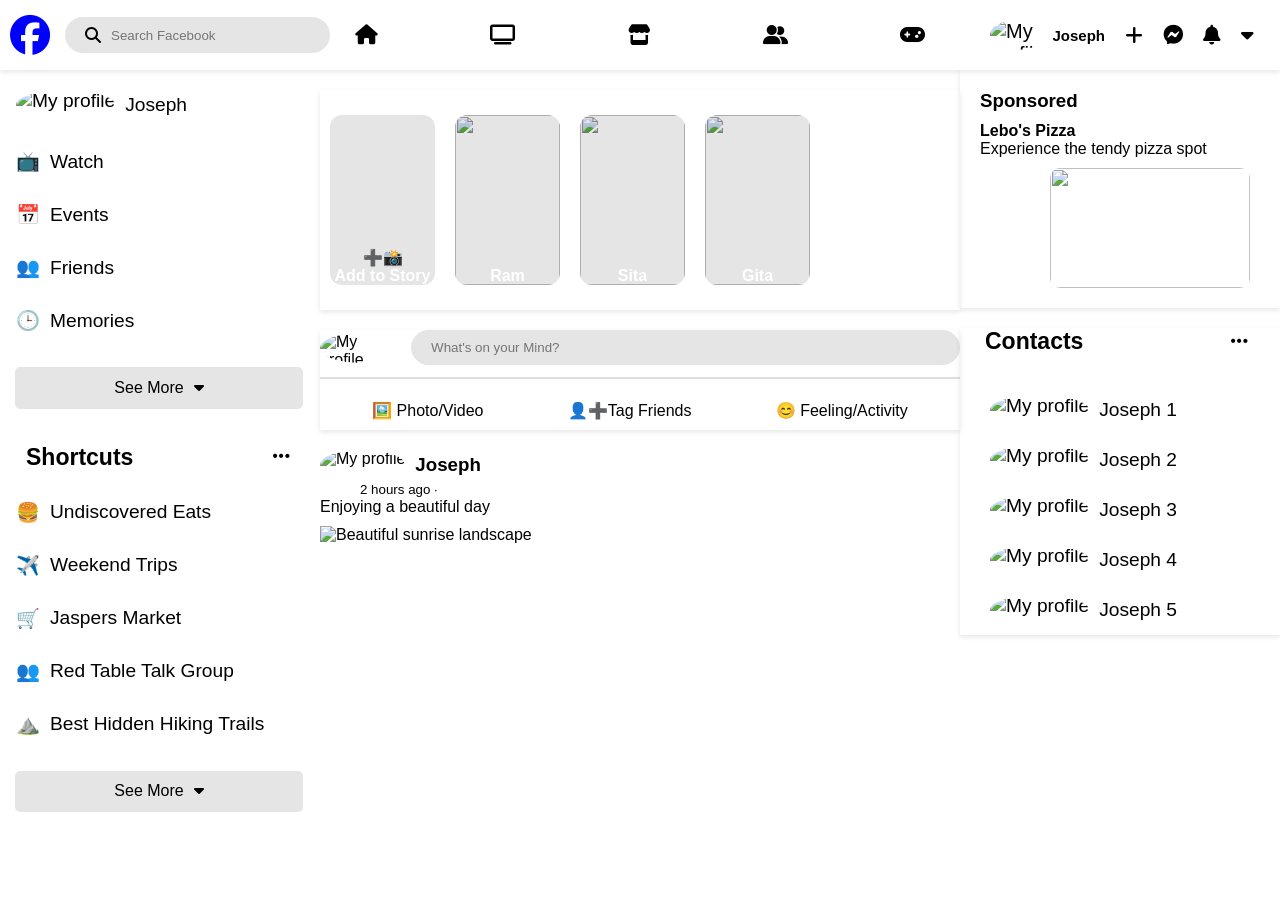
==== index.html @ 571b9b3c "Project" ====
<!DOCTYPE html>
<html lang="en">
<head>
    <meta charset="UTF-8">
    <meta name="viewport" content="width=device-width, initial-scale=1.0">
    <title>Document</title>
    <link rel="stylesheet" href="style.css">
    <link
  rel="stylesheet"
  href="https://cdnjs.cloudflare.com/ajax/libs/font-awesome/6.7.2/css/all.min.css"
/>
</head>
<body>
    
    <!-- Navigation Bar -->
     <nav class="navbar">
<div class="nav-left">
<i class="fa-brands fa-facebook logo"></i>
<div class="search-bar">
<i class="fa-solid fa-magnifying-glass"></i>
<input type="text" placeholder="Search Facebook" >
</div>
</div>

<div class="nav-center">
  <a href="#"><i class="fa-solid fa-house"></i></a>
  <a href="#"><i class="fa-solid fa-tv"></i></a>
  <a href="#"><i class="fa-solid fa-store"></i></a>
  <a href="#"><i class="fa-solid fa-user-group"></i></a>
  <a href="#"><i class="fa-solid fa-gamepad"></i></a>
</div>
<div class="nav-right">
   <img src="https://plus.unsplash.com/premium_photo-1677252438411-9a930d7a5168?w=600&auto=format&fit=crop&q=60&ixlib=rb-4.1.0&ixid=NHwxMjA3fDA%3D"
            alt="My profile" class="avatar">
            <h2 class="avatar-name">Joseph</h2>
<a href="#"><i class="fa-solid fa-plus"></i></a>
<a href="#"><i class="fa-brands fa-facebook-messenger"></i></a>
<a href="#"><i class="fa-solid fa-bell"></i></a>
<a href="#"><i class="fa-solid fa-caret-down"></i></a>
</div>
</nav>


<!-- Main Layout -->
<main class="layout">
  
  <!-- Left Side-Bar -->
   <aside class="left-sidebar">
<div class="left-sidebar-items">

  <div class="items-list">
         <a href="#" class="item-menu">   <img src="https://plus.unsplash.com/premium_photo-1677252438411-9a930d7a5168?w=600&auto=format&fit=crop&q=60&ixlib=rb-4.1.0&ixid=NHwxMjA3fDA%3D"
            alt="My profile" class="avatar"><span>Joseph</span> </a>
        <a href="#"class="item-menu">📺<span>Watch</span></a>
     <a href="#"class="item-menu">📅<span>Events</span></a>
   <a href="#"class="item-menu">👥<span>Friends</span></a>
     <a href="#"class="item-menu">🕒<span>Memories</span> </a>
  </div>
</div>

<div class="item2">
  <a href="#" class="item-3">See More <i class="fa-solid fa-caret-down"></i></a>
</div>


<div class="left-sidebar-items">
  <div class="items-list">
      <div class="shortcuts">
       <span>Shortcuts</span>
   
       <i class="fa-solid fa-ellipsis"></i>
      </div>
       <a href="#" class="item-menu">🍔<span>Undiscovered Eats</span></a>
        <a href="#" class="item-menu">✈️<span>Weekend Trips</span></a>
        <a href="#" class="item-menu">🛒<span>Jaspers Market</span></a>
        <a href="#" class="item-menu">👥<span>Red Table Talk Group</span></a>
        <a href="#"class="item-menu" >⛰️<span>Best Hidden Hiking Trails</span></a>
    </div>
</div>
<div class="item2">
  <a href="#" class="item-3">See More <i class="fa-solid fa-caret-down"></i></a>
</div>
        
        
      </aside>
            <!-- News Feed -->
<section class="news-feed">
  <!-- Stories -->
   <div class="stories">
    <div class="story story-one">
      <span>➕📸</span>
      <p>Add to Story</p>
    </div>
    <div class="story story-two">
      <img src="https://images.unsplash.com/photo-1791881399870-1e0172b1827a?w=600&auto=format&fit=crop&q=60&ixlib=rb-4.1.0&ixid=NHwxMjA3fDA%3D" alt="">
      <div class="story-name">
        <p>Ram</p>
      </div>
    </div>
    <div class="story story-three">
      <img src="https://plus.unsplash.com/premium_photo-1781504426564-df0d4018ff34?w=600&auto=format&fit=crop&q=60&ixlib=rb-4.1.0&ixid=NHwxMjA3fDA%3D" alt="">
       <div class="story-name">
        <p>Sita</p>
      </div>
    </div>
    <div class="story story-four">
      <img src="https://images.unsplash.com/photo-1791359674321-b7208100cc58?w=600&auto=format&fit=crop&q=60&ixlib=rb-4.1.0&ixid=NHwxMjA3fDA%3D" alt="">
      <div class="story-name">
        <p>Gita</p>
      </div>
    </div>
   </div>
   <!-- Create Post -->
    <div class="create-post">
      <div class="post-input">
             <img src="https://plus.unsplash.com/premium_photo-1677252438411-9a930d7a5168?w=600&auto=format&fit=crop&q=60&ixlib=rb-4.1.0&ixid=NHwxMjA3fDA%3D"
            alt="My profile" class="avatar">
            
            <div class="write-post">
<input type="text" placeholder="What's on your Mind?" >
</div>
      </div>
      <hr>
          <div class="post-options">
            <span>🖼️ Photo/Video</span>
            <span>👤➕Tag Friends</span>
                    <span>😊 Feeling/Activity</span>
                </div>
    </div>
    
            <!-- Sample Post-->
            <article class="post">
                <div class="post-header">

                  <div class="post-profile">
               <img src="https://plus.unsplash.com/premium_photo-1677252438411-9a930d7a5168?w=600&auto=format&fit=crop&q=60&ixlib=rb-4.1.0&ixid=NHwxMjA3fDA%3D"
            alt="My profile" class="avatar">
            <h3>Joseph</h3>
            </div>
                    <div class="post-text">
                        <small>2 hours ago ·</small>
                    </div>



                <p>Enjoying a beautiful day</p>

                <img class="post-image"
                     src="https://images.unsplash.com/photo-1470252649378-9c29740c9fa8?w=900"
                     alt="Beautiful sunrise landscape">
</section>
<!-- Right Sidebar -->
 <aside class="right-sidebar">
  <div class="sponsored">
  <h3>Sponsored</h3>
  <div class="right-sidebar-text">
  <h4>Lebo's Pizza</h4>
  <p>Experience the tendy pizza spot</p>
  </div>
  <img src="https://images.unsplash.com/photo-1767277672167-18105701959b?w=600&auto=format&fit=crop&q=60&ixlib=rb-4.1.0&ixid=NHwxMjA3fDA%3D" alt="">
  </div>
  <!-- Contacts -->
   <div class="contacts">
    
  <div class="items-list">
      <div class="contact-text">
       <span>Contacts</span>
   
       <i class="fa-solid fa-ellipsis"></i>
      </div>


      <div class="contact-list">


        
       <a href="#" class="contact-img">   <img src="https://plus.unsplash.com/premium_photo-1677252438411-9a930d7a5168?w=600&auto=format&fit=crop&q=60&ixlib=rb-4.1.0&ixid=NHwxMjA3fDA%3D"
            alt="My profile" class="avatar"><span>Joseph 1</span></a>

       <a href="#" class="contact-img">   <img src="https://plus.unsplash.com/premium_photo-1677252438411-9a930d7a5168?w=600&auto=format&fit=crop&q=60&ixlib=rb-4.1.0&ixid=NHwxMjA3fDA%3D"
            alt="My profile" class="avatar"><span>Joseph 2</span></a>

       <a href="#" class="contact-img">   <img src="https://plus.unsplash.com/premium_photo-1677252438411-9a930d7a5168?w=600&auto=format&fit=crop&q=60&ixlib=rb-4.1.0&ixid=NHwxMjA3fDA%3D"
            alt="My profile" class="avatar"><span>Joseph 3</span></a>

       <a href="#" class="contact-img">   <img src="https://plus.unsplash.com/premium_photo-1677252438411-9a930d7a5168?w=600&auto=format&fit=crop&q=60&ixlib=rb-4.1.0&ixid=NHwxMjA3fDA%3D"
            alt="My profile" class="avatar"><span>Joseph 4</span></a>

       <a href="#" class="contact-img">   <img src="https://plus.unsplash.com/premium_photo-1677252438411-9a930d7a5168?w=600&auto=format&fit=crop&q=60&ixlib=rb-4.1.0&ixid=NHwxMjA3fDA%3D"
            alt="My profile" class="avatar"><span>Joseph 5</span></a>

      
        </div>
        
</div>
   </div>
 </aside>

</main>

    
</body>
</html>
---- style.css ----
* {
  margin: 0;
  padding: 0;
  box-sizing: border-box;
}

body {
  font-family: Arial, Helvetica, sans-serif;
  overflow: hidden;
  height: 100vh;
  width: 100vw;
}
a {
  text-decoration: none;
  color: black;
}
hr {
  border: none;
  border-top: 1px solid #2c599b;
  margin: 12px 0;
}
/* Navigation */
.navbar {
  height: 70px;
  width: 100vw;
  /* background-color:rgb(174, 91, 91) ; */
  display: flex;
  align-items: center;
  justify-content: space-between;
  padding: 0 10px;
  position: sticky;
  box-shadow: 0 2px 5px rgba(0, 0, 0, 0.1);
  top: 0;
  z-index: 1000;
}

.nav-left {
  width: 25vw;
  display: flex;
  align-items: center;
  gap: 15px;
}

.nav-center {
  height: 20px;
  width: 50vw;
  display: flex;
  align-items: center;
  justify-content: space-between;
  /* gap: 100px; */
  font-size: 20px;
  padding: 0 25px;
}
.nav-right {
  width: 25vw;
  display: flex;
  justify-content: space-between;
  align-items: center;
  gap: 20px;
  font-size: 20px;
  padding: 0 40px;
}

.avatar {
  height: 30px;
  border-radius: 50%;
}
.avatar-name {
  font-size: 15px;
  margin-left: -12px;
}
.logo {
  font-size: 40px;
  color: blue;
}
.search-bar {
  display: flex;
  align-items: center;
  color: black;
  width: 300px;
  background-color: rgba(0, 0, 0, 0.1);
  border-radius: 20px;
  padding: 10px 20px;
  gap: 10px;
}
.search-bar input {
  border: none;
  border-radius: 5px;
  outline: none;
  background: transparent;
  color: black;
}
/* Layout */
.layout {
  width: auto;
  display: flex;
  overflow-y: auto;

  position: absolute;
  bottom: 0;
  top: 70px;
}
.layout::-webkit-scrollbar {
  display: none;
}
/* Left-Side-Bar */
.left-sidebar {
  height: calc(100vh-70px);
  width: 25vw;
}
.left-sidebar-items {
  display: flex;
  flex-direction: column;
  margin-left: 5%;
}
.items-list {
  display: flex;
  flex-direction: column;
  gap: 30px;
  font-size: 1.2rem;
  justify-content: center;
  margin: 20px 0;
}
.item2 {
  border: none;
  background-color: rgba(0, 0, 0, 0.1);
  width: 90%;
  height: 5%;
  display: flex;
  justify-content: center;
  align-items: center;
  border-radius: 5px;

  margin: 15px;
}
.item-3 {
  display: flex;
  gap: 10px;
}
/* 
.shortcut-items h3{
    margin-bottom: 5%;
    font-size: 25px;

} */

.items-list span {
  margin-left: 10px;
}

.item-menu {
  display: flex;
  justify-content: flex-start;
  align-items: center;
}
.shortcuts {
  display: flex;
  justify-content: space-between;
  align-items: center;
  padding-right: 10%;
}
.shortcuts span {
  font-size: 23px;
  font-weight: 650;
}
/* .shortcut-icons{
  display: flex;
  align-items: center;
  gap: 20px;
} */
.items-list a:hover{
  background-color: rgba(0, 0, 0, 0.1);
  border-radius: 10px;
  height:auto;
  width: 90%;
}
/* News Feed */
.news-feed {
  height: calc(100vh-70px);
  width: 50vw;
}
/* 
.news-feed::-webkit-scrollbar{
  display: none;
} */
.stories {
  display: flex;
  gap: 20px;
  overflow: auto;
  margin: 20px 0;
  box-shadow: 0 2px 5px rgba(0, 0, 0, 0.1);
  padding: 25px 10px;
}

.story {
  width: 105px;
  height: 170px;
  border-radius: 12px;
  display: flex;
  flex-direction: column;
  justify-content: flex-end;
  background-color: rgba(0, 0, 0, 0.1);
  overflow: hidden;
  position: relative;
  color: white;
  font-weight: 650;
}
.story-name {
  display: flex;
  justify-content: center;
  align-items: center;
}
.story-one {
  display: flex;
  flex-direction: column;
  align-items: center;
}

.story img {
  position: absolute;
  object-fit: cover;
  z-index: -1;
  height: 100%;
  width: 100%;
}

.post-input {
  display: flex;
  align-items: center;
  gap: 10px;
}

.write-post {
  display: flex;
  align-items: center;
  color: black;
  width: 90%;

  background-color: rgba(0, 0, 0, 0.1);
  border-radius: 20px;
  padding: 10px 20px;
  gap: 10px;
}
.post-input input {
  border: none;
  border-radius: 5px;
  outline: none;
  background: transparent;
  color: black;
}
hr {
  border: none;
  border: 1px solid #dddfe2;
  background-color: green;
}

.post-options {
  display: flex;
  justify-content: space-around;
  padding: 10px;
  align-items: center;
}
.create-post {
  box-shadow: 0 2px 5px rgba(0, 0, 0, 0.1);

  margin: 20px 0;
}
.post-profile {
  display: flex;
  align-items: center;
  gap: 10px;
}
.post-image {
  height: 100%;
  width: 100%;
  padding: 10px 0;
}
.post-text {
  margin-left: 40px;
}
/* Right -Sidebar */
.right-sidebar {
  height: calc(100vh-70px);
  width: 25vw;
}
.sponsored {
  width: 100%;
  box-shadow: 0 2px 5px rgba(0, 0, 0, 0.1);
  padding: 20px;
  display: flex;
  flex-direction: column;
  gap: 10px;
}
.sponsored img {
  height: 120px;
  width: 200px;
  margin-left: 70px;
  border-radius: 10px;
}

.contacts {
  box-shadow: 0 2px 5px rgba(0, 0, 0, 0.1);
  margin: 20px 0;
}

.contact-img {
  display: flex;
  align-items: center;
  padding: 10px;
  margin-left: 20px;
}
.contact-text {
  display: flex;
  justify-content: space-between;
  align-items: center;
  padding-right: 10%;
}

.contact-text span {
  font-size: 23px;
  font-weight: 650;
  margin-left: 25px;
}
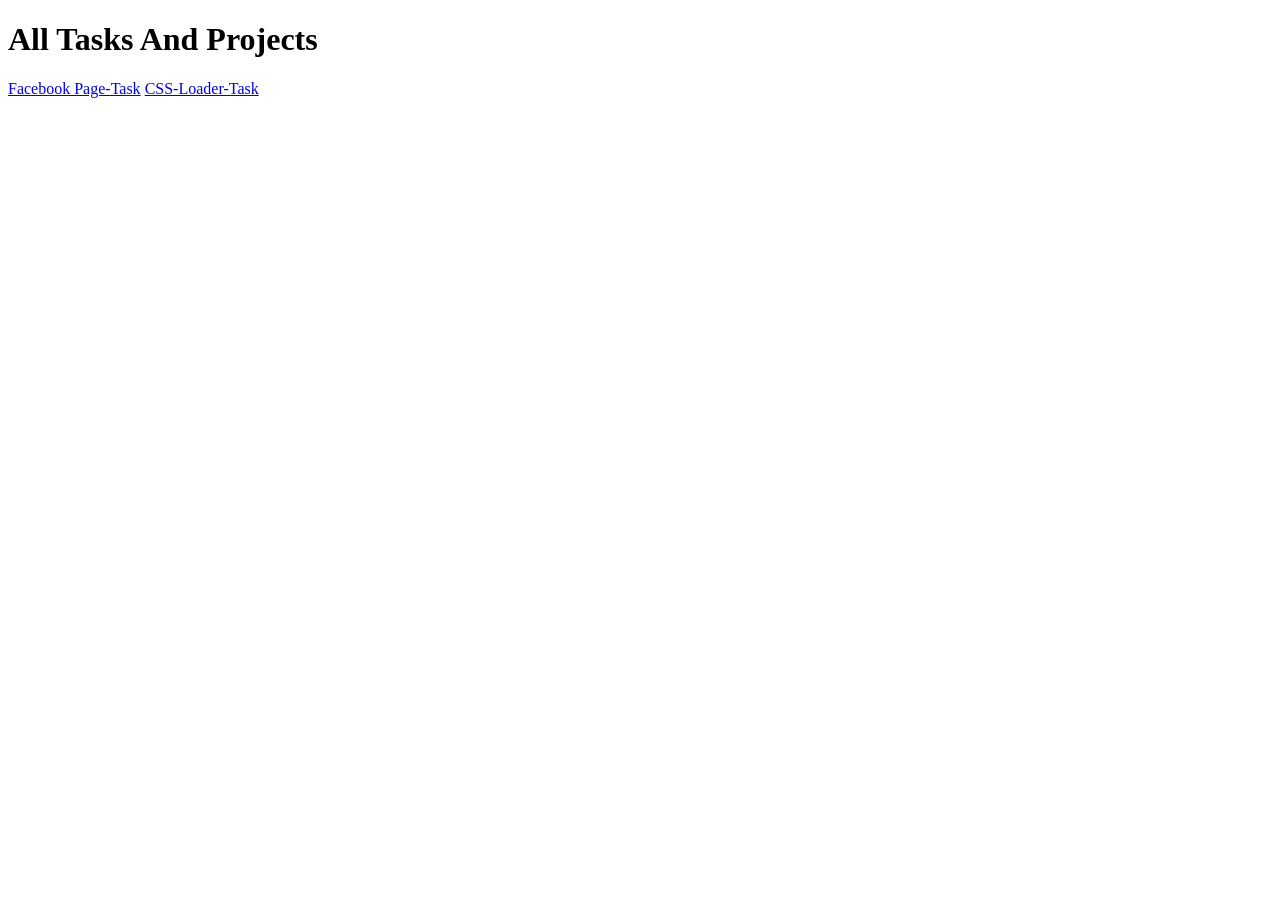
==== commit b6e3e39d: "Task Added" ====
--- a/index.html
+++ b/index.html
@@ -3,201 +3,11 @@
 <head>
     <meta charset="UTF-8">
     <meta name="viewport" content="width=device-width, initial-scale=1.0">
-    <title>Document</title>
-    <link rel="stylesheet" href="style.css">
-    <link
-  rel="stylesheet"
-  href="https://cdnjs.cloudflare.com/ajax/libs/font-awesome/6.7.2/css/all.min.css"
-/>
+    <title>Tasks</title>
 </head>
 <body>
-    
-    <!-- Navigation Bar -->
-     <nav class="navbar">
-<div class="nav-left">
-<i class="fa-brands fa-facebook logo"></i>
-<div class="search-bar">
-<i class="fa-solid fa-magnifying-glass"></i>
-<input type="text" placeholder="Search Facebook" >
-</div>
-</div>
-
-<div class="nav-center">
-  <a href="#"><i class="fa-solid fa-house"></i></a>
-  <a href="#"><i class="fa-solid fa-tv"></i></a>
-  <a href="#"><i class="fa-solid fa-store"></i></a>
-  <a href="#"><i class="fa-solid fa-user-group"></i></a>
-  <a href="#"><i class="fa-solid fa-gamepad"></i></a>
-</div>
-<div class="nav-right">
-   <img src="https://plus.unsplash.com/premium_photo-1677252438411-9a930d7a5168?w=600&auto=format&fit=crop&q=60&ixlib=rb-4.1.0&ixid=NHwxMjA3fDA%3D"
-            alt="My profile" class="avatar">
-            <h2 class="avatar-name">Joseph</h2>
-<a href="#"><i class="fa-solid fa-plus"></i></a>
-<a href="#"><i class="fa-brands fa-facebook-messenger"></i></a>
-<a href="#"><i class="fa-solid fa-bell"></i></a>
-<a href="#"><i class="fa-solid fa-caret-down"></i></a>
-</div>
-</nav>
-
-
-<!-- Main Layout -->
-<main class="layout">
-  
-  <!-- Left Side-Bar -->
-   <aside class="left-sidebar">
-<div class="left-sidebar-items">
-
-  <div class="items-list">
-         <a href="#" class="item-menu">   <img src="https://plus.unsplash.com/premium_photo-1677252438411-9a930d7a5168?w=600&auto=format&fit=crop&q=60&ixlib=rb-4.1.0&ixid=NHwxMjA3fDA%3D"
-            alt="My profile" class="avatar"><span>Joseph</span> </a>
-        <a href="#"class="item-menu">📺<span>Watch</span></a>
-     <a href="#"class="item-menu">📅<span>Events</span></a>
-   <a href="#"class="item-menu">👥<span>Friends</span></a>
-     <a href="#"class="item-menu">🕒<span>Memories</span> </a>
-  </div>
-</div>
-
-<div class="item2">
-  <a href="#" class="item-3">See More <i class="fa-solid fa-caret-down"></i></a>
-</div>
-
-
-<div class="left-sidebar-items">
-  <div class="items-list">
-      <div class="shortcuts">
-       <span>Shortcuts</span>
-   
-       <i class="fa-solid fa-ellipsis"></i>
-      </div>
-       <a href="#" class="item-menu">🍔<span>Undiscovered Eats</span></a>
-        <a href="#" class="item-menu">✈️<span>Weekend Trips</span></a>
-        <a href="#" class="item-menu">🛒<span>Jaspers Market</span></a>
-        <a href="#" class="item-menu">👥<span>Red Table Talk Group</span></a>
-        <a href="#"class="item-menu" >⛰️<span>Best Hidden Hiking Trails</span></a>
-    </div>
-</div>
-<div class="item2">
-  <a href="#" class="item-3">See More <i class="fa-solid fa-caret-down"></i></a>
-</div>
-        
-        
-      </aside>
-            <!-- News Feed -->
-<section class="news-feed">
-  <!-- Stories -->
-   <div class="stories">
-    <div class="story story-one">
-      <span>➕📸</span>
-      <p>Add to Story</p>
-    </div>
-    <div class="story story-two">
-      <img src="https://images.unsplash.com/photo-1791881399870-1e0172b1827a?w=600&auto=format&fit=crop&q=60&ixlib=rb-4.1.0&ixid=NHwxMjA3fDA%3D" alt="">
-      <div class="story-name">
-        <p>Ram</p>
-      </div>
-    </div>
-    <div class="story story-three">
-      <img src="https://plus.unsplash.com/premium_photo-1781504426564-df0d4018ff34?w=600&auto=format&fit=crop&q=60&ixlib=rb-4.1.0&ixid=NHwxMjA3fDA%3D" alt="">
-       <div class="story-name">
-        <p>Sita</p>
-      </div>
-    </div>
-    <div class="story story-four">
-      <img src="https://images.unsplash.com/photo-1791359674321-b7208100cc58?w=600&auto=format&fit=crop&q=60&ixlib=rb-4.1.0&ixid=NHwxMjA3fDA%3D" alt="">
-      <div class="story-name">
-        <p>Gita</p>
-      </div>
-    </div>
-   </div>
-   <!-- Create Post -->
-    <div class="create-post">
-      <div class="post-input">
-             <img src="https://plus.unsplash.com/premium_photo-1677252438411-9a930d7a5168?w=600&auto=format&fit=crop&q=60&ixlib=rb-4.1.0&ixid=NHwxMjA3fDA%3D"
-            alt="My profile" class="avatar">
-            
-            <div class="write-post">
-<input type="text" placeholder="What's on your Mind?" >
-</div>
-      </div>
-      <hr>
-          <div class="post-options">
-            <span>🖼️ Photo/Video</span>
-            <span>👤➕Tag Friends</span>
-                    <span>😊 Feeling/Activity</span>
-                </div>
-    </div>
-    
-            <!-- Sample Post-->
-            <article class="post">
-                <div class="post-header">
-
-                  <div class="post-profile">
-               <img src="https://plus.unsplash.com/premium_photo-1677252438411-9a930d7a5168?w=600&auto=format&fit=crop&q=60&ixlib=rb-4.1.0&ixid=NHwxMjA3fDA%3D"
-            alt="My profile" class="avatar">
-            <h3>Joseph</h3>
-            </div>
-                    <div class="post-text">
-                        <small>2 hours ago ·</small>
-                    </div>
-
-
-
-                <p>Enjoying a beautiful day</p>
-
-                <img class="post-image"
-                     src="https://images.unsplash.com/photo-1470252649378-9c29740c9fa8?w=900"
-                     alt="Beautiful sunrise landscape">
-</section>
-<!-- Right Sidebar -->
- <aside class="right-sidebar">
-  <div class="sponsored">
-  <h3>Sponsored</h3>
-  <div class="right-sidebar-text">
-  <h4>Lebo's Pizza</h4>
-  <p>Experience the tendy pizza spot</p>
-  </div>
-  <img src="https://images.unsplash.com/photo-1767277672167-18105701959b?w=600&auto=format&fit=crop&q=60&ixlib=rb-4.1.0&ixid=NHwxMjA3fDA%3D" alt="">
-  </div>
-  <!-- Contacts -->
-   <div class="contacts">
-    
-  <div class="items-list">
-      <div class="contact-text">
-       <span>Contacts</span>
-   
-       <i class="fa-solid fa-ellipsis"></i>
-      </div>
-
-
-      <div class="contact-list">
-
-
-        
-       <a href="#" class="contact-img">   <img src="https://plus.unsplash.com/premium_photo-1677252438411-9a930d7a5168?w=600&auto=format&fit=crop&q=60&ixlib=rb-4.1.0&ixid=NHwxMjA3fDA%3D"
-            alt="My profile" class="avatar"><span>Joseph 1</span></a>
-
-       <a href="#" class="contact-img">   <img src="https://plus.unsplash.com/premium_photo-1677252438411-9a930d7a5168?w=600&auto=format&fit=crop&q=60&ixlib=rb-4.1.0&ixid=NHwxMjA3fDA%3D"
-            alt="My profile" class="avatar"><span>Joseph 2</span></a>
-
-       <a href="#" class="contact-img">   <img src="https://plus.unsplash.com/premium_photo-1677252438411-9a930d7a5168?w=600&auto=format&fit=crop&q=60&ixlib=rb-4.1.0&ixid=NHwxMjA3fDA%3D"
-            alt="My profile" class="avatar"><span>Joseph 3</span></a>
-
-       <a href="#" class="contact-img">   <img src="https://plus.unsplash.com/premium_photo-1677252438411-9a930d7a5168?w=600&auto=format&fit=crop&q=60&ixlib=rb-4.1.0&ixid=NHwxMjA3fDA%3D"
-            alt="My profile" class="avatar"><span>Joseph 4</span></a>
-
-       <a href="#" class="contact-img">   <img src="https://plus.unsplash.com/premium_photo-1677252438411-9a930d7a5168?w=600&auto=format&fit=crop&q=60&ixlib=rb-4.1.0&ixid=NHwxMjA3fDA%3D"
-            alt="My profile" class="avatar"><span>Joseph 5</span></a>
-
-      
-        </div>
-        
-</div>
-   </div>
- </aside>
-
-</main>
-
-    
+    <h1>All Tasks And Projects</h1>
+    <a href="Project1/index.html">Facebook Page-Task</a>
+    <a href="Task CSS-Loader/index.html">CSS-Loader-Task</a>
 </body>
 </html>
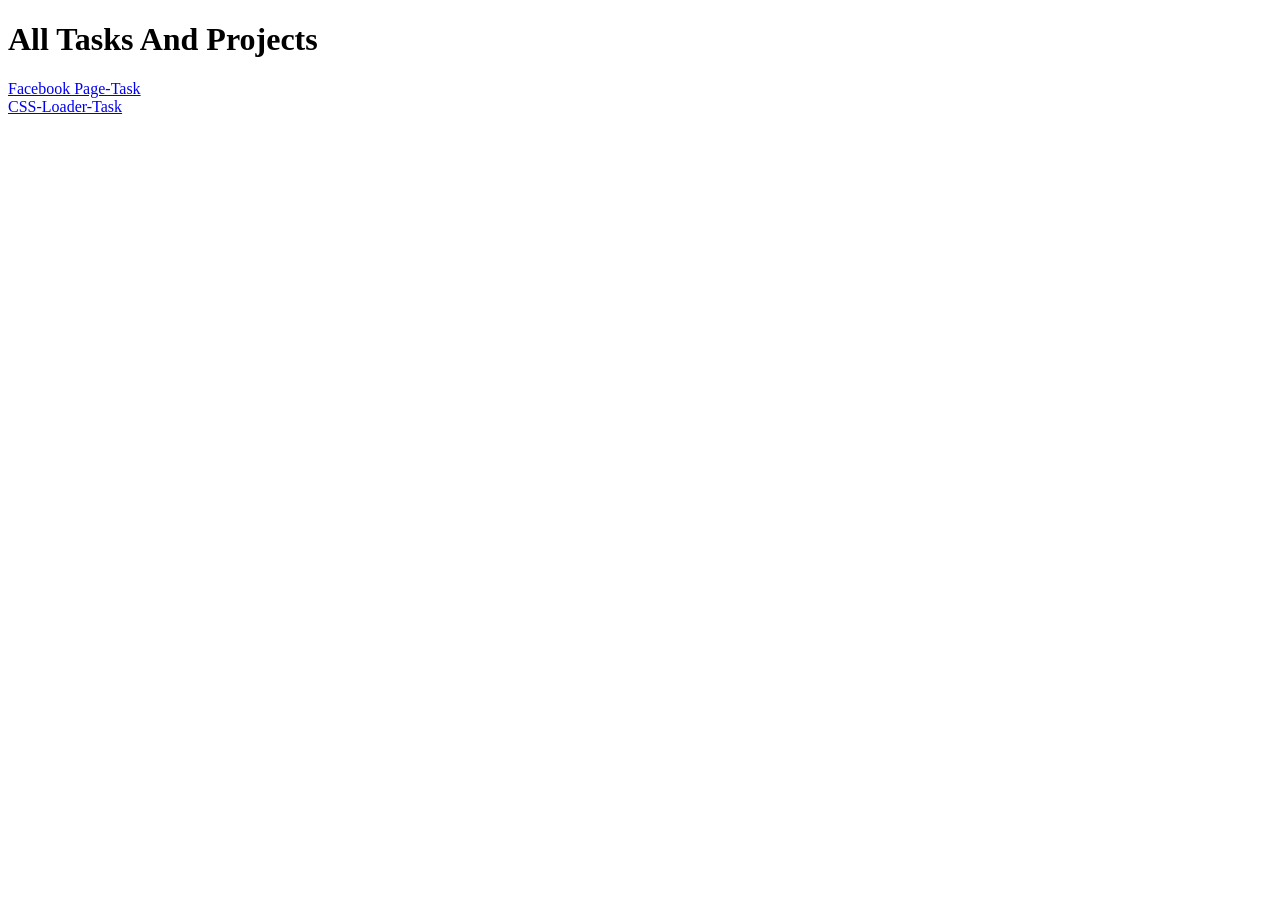
==== commit c333ba64: "Project Files Updated" ====
--- a/index.html
+++ b/index.html
@@ -7,7 +7,8 @@
 </head>
 <body>
     <h1>All Tasks And Projects</h1>
-    <a href="Project1/index.html">Facebook Page-Task</a>
-    <a href="Task CSS-Loader/index.html">CSS-Loader-Task</a>
+    <a href="Project1/index.html" target="_blank">Facebook Page-Task</a> <br>
+    <a href="Task CSS-Loader/index.html" target="_blank">CSS-Loader-Task</a> <br>
+
 </body>
 </html>
